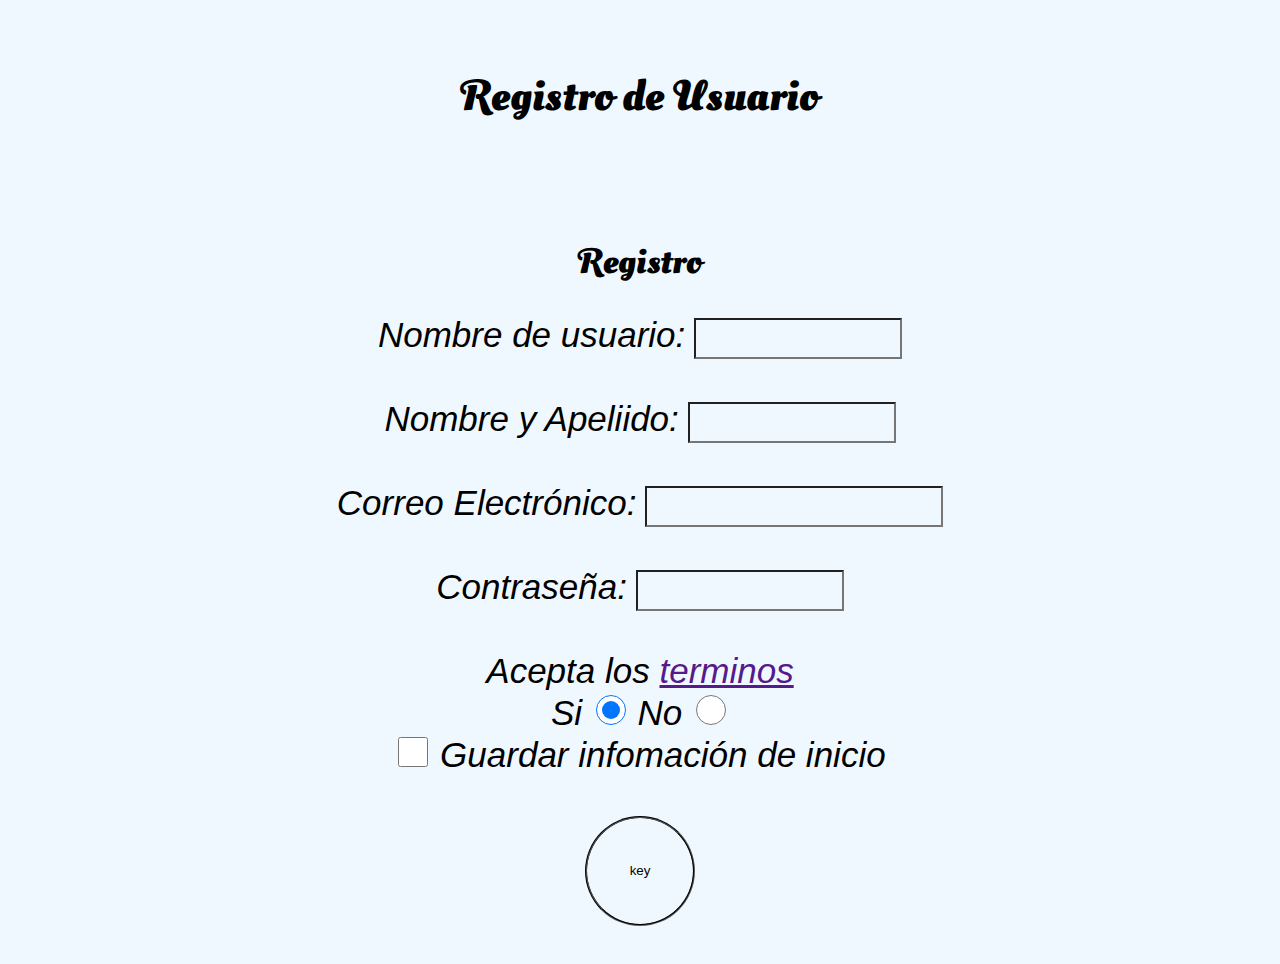
==== index.html @ 9b7217fb "Arreglos 2" ====
<!DOCTYPE html>
<html lang="en">
  <head>
    <meta charset="UTF-8" />
    <meta http-equiv="X-UA-Compatible" content="IE=edge" />
    <meta name="viewport" content="width=device-width, initial-scale=1.0" />
    <link rel="stylesheet" href="style.css" />
    <link rel="preconnect" href="https://fonts.googleapis.com" />
    <link rel="preconnect" href="https://fonts.gstatic.com" crossorigin />
    <link
      href="https://fonts.googleapis.com/css2?family=Oleo+Script+Swash+Caps&display=swap"
      rel="stylesheet"
    />
    <link
      rel="stylesheet"
      href="https://fonts.sandbox.google.com/css2?family=Material+Symbols+Outlined:opsz,wght,FILL,GRAD@48,400,0,0"
    />
    <title>Página de ingreso</title>
  </head>
  <body>
    <nav>
      <h1>Registro de Usuario</h1>
    </nav>
    <br />
    <br />
    <form action="">
      <h2>Registro</h2>
      <label for="texto">Nombre de usuario:</label>
      <input type="text" name="usuario" id="usuario" required /> <br />
      <br />
      <label for="text">Nombre y Apeliido:</label>
      <input type="text1" id="Name" required /> <br />
      <br />
      <label for="email">Correo Electrónico:</label>
      <input type="email" name="Correo" id="email" required /><br />
      <br />
      <label for="password">Contraseña:</label>
      <input
        type="password"
        name="contraseña"
        id="password"
        required
        minlength="8"
      /><br />
      <br />
      <label for="">Acepta los <a href="">terminos</a> </label><br />
      <label for="">Si</label>
      <input type="radio" name="op" id="R" checked />
      <label for="text">No</label>
      <input type="radio" name="op" id="R" /><br />

      <input type="checkbox" name="" id="R" />
      <label for="">Guardar infomación de inicio</label><br />
      <br />
      <button type="submit">
        <span class="material-symbols-outlined"> key </span>
      </button>
    </form>
  </body>
</html>
---- style.css ----
*{
    background-image: url("./fondo.jfif");
    background-color: aliceblue;
    background-repeat:unset; 
    justify-content: center;
    
    position: relative;
    
}
h1{
    font-size: 180%;
    font-family: 'Oleo Script Swash Caps';
   
}

h2{
    font-family: 'Oleo Script Swash Caps';
    font-size: 100%;
}
body{
    justify-content: center;
    padding: 30px;
    text-align: center;
    font-size: x-large;
}
form{
    background-color: aliceblue;
    font-size: 35px;
    text-align: center;
}
button{
    color: rgb(2, 0, 1);
    border-style:groove;
    padding: 15px 32px;
    display: inline-block;
    border-radius: 50%;
    width: 110px;
    height: 110px;
    
  
}

label{
    font-family:sans-serif;
    font-style: oblique;
    text-align: center;
    
}

input{
    width: 200px;
    height: 35px;
    font-size: 25px;
    align-items: center;
}

#R{
    width: 30px;
    height: 30px;
}

#email{
    width: 290px;
}
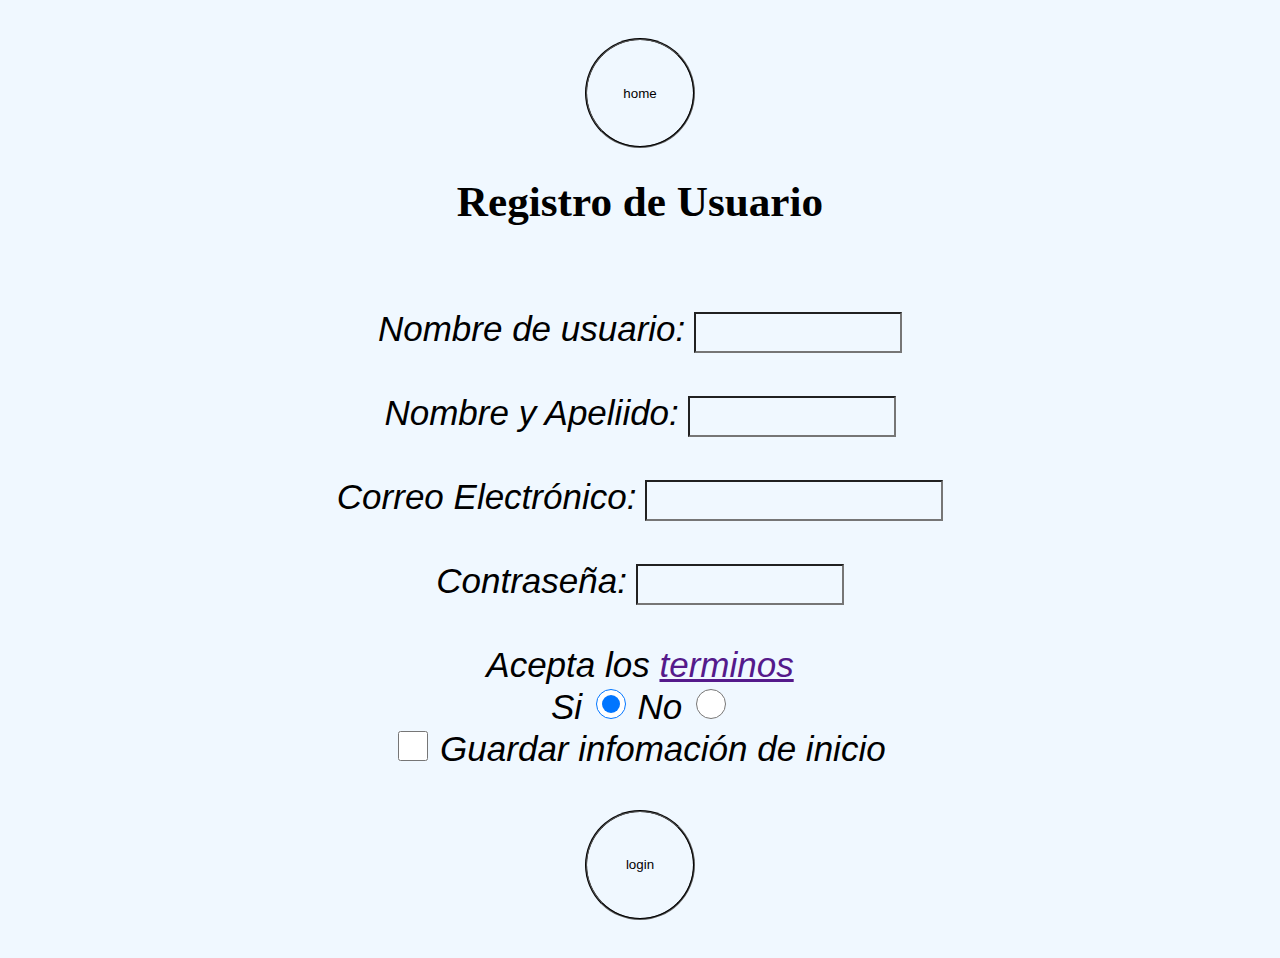
==== commit 55b2a35e: "Cambio de fuente" ====
--- a/index.html
+++ b/index.html
@@ -6,25 +6,33 @@
     <meta name="viewport" content="width=device-width, initial-scale=1.0" />
     <link rel="stylesheet" href="style.css" />
     <link rel="preconnect" href="https://fonts.googleapis.com" />
-    <link rel="preconnect" href="https://fonts.gstatic.com" crossorigin />
     <link
-      href="https://fonts.googleapis.com/css2?family=Oleo+Script+Swash+Caps&display=swap"
+      href="https://fonts.googleapis.com/css2?family=Cinzel&display=swap"
+      rel="stylesheet"
+    />
+    <link
+      href="https://fonts.googleapis.com/css2?family=Cinzel&display=swap"
       rel="stylesheet"
     />
     <link
       rel="stylesheet"
       href="https://fonts.sandbox.google.com/css2?family=Material+Symbols+Outlined:opsz,wght,FILL,GRAD@48,400,0,0"
     />
+
     <title>Página de ingreso</title>
   </head>
   <body>
+    <nav>
+      <button type="button" id="B1">
+        <span class="material-symbols-outlined"> home </span>
+      </button>
+    </nav>
     <nav>
       <h1>Registro de Usuario</h1>
     </nav>
     <br />
     <br />
     <form action="">
-      <h2>Registro</h2>
       <label for="texto">Nombre de usuario:</label>
       <input type="text" name="usuario" id="usuario" required /> <br />
       <br />
@@ -53,7 +61,7 @@
       <label for="">Guardar infomación de inicio</label><br />
       <br />
       <button type="submit">
-        <span class="material-symbols-outlined"> key </span>
+        <span class="material-symbols-outlined"> login </span>
       </button>
     </form>
   </body>
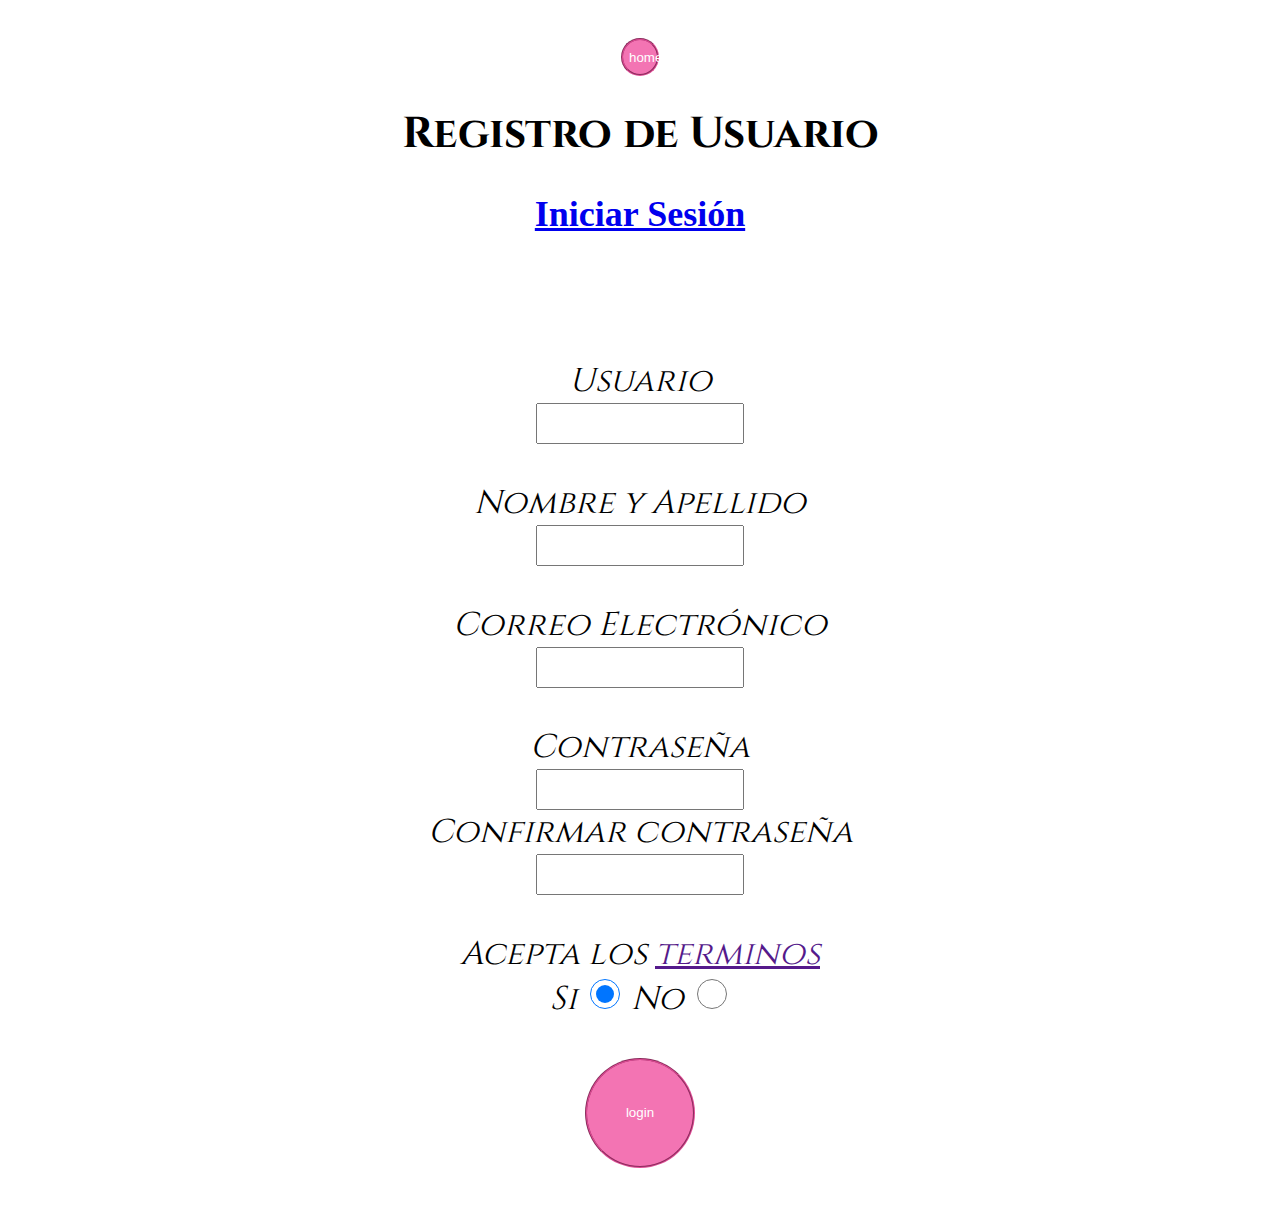
==== commit dbbf6a57: "Detalles" ====
--- a/index.html
+++ b/index.html
@@ -29,20 +29,31 @@
     </nav>
     <nav>
       <h1>Registro de Usuario</h1>
+      </nav>
+      <nav></nav>
+      <h2 id="In"><a href="./Inicio.html" id="In" >Iniciar Sesión</a></h2>
     </nav>
     <br />
     <br />
     <form action="">
-      <label for="texto">Nombre de usuario:</label>
+      <label for="texto">Usuario</label><br>
       <input type="text" name="usuario" id="usuario" required /> <br />
       <br />
-      <label for="text">Nombre y Apeliido:</label>
+      <label for="text">Nombre y Apellido</label><br>
       <input type="text1" id="Name" required /> <br />
       <br />
-      <label for="email">Correo Electrónico:</label>
-      <input type="email" name="Correo" id="email" required /><br />
+      <label for="email">Correo Electrónico</label><br>
+      <input type="email" name="Correo" required /><br />
       <br />
-      <label for="password">Contraseña:</label>
+      <label for="password">Contraseña</label><br>
+      <input
+        type="password"
+        name="contraseña"
+        id="password"
+        required
+        minlength="8"
+      /><br />
+      <label for="password">Confirmar contraseña</label><br>
       <input
         type="password"
         name="contraseña"
@@ -56,10 +67,7 @@
       <input type="radio" name="op" id="R" checked />
       <label for="text">No</label>
       <input type="radio" name="op" id="R" /><br />
-
-      <input type="checkbox" name="" id="R" />
-      <label for="">Guardar infomación de inicio</label><br />
-      <br />
+      <br>
       <button type="submit">
         <span class="material-symbols-outlined"> login </span>
       </button>
--- a/style.css
+++ b/style.css
@@ -1,64 +1,67 @@
-*{
-    background-image: url("./fondo.jfif");
-    background-color: aliceblue;
-    background-repeat:unset; 
-    justify-content: center;
-    
-    position: relative;
-    
+* {
+  justify-content: center;
+  position: relative;
+  text-align: center;
 }
-h1{
-    font-size: 180%;
-    font-family: 'Oleo Script Swash Caps';
-   
+#B1{
+    width: 38px;
+    height: 38px;
+    text-align: left;
+}
+h1 {
+  background-image: url("./fondo.jfif");
+  font-size: 180%;
+  font-family: 'Cinzel', serif;
 }
 
-h2{
-    font-family: 'Oleo Script Swash Caps';
-    font-size: 100%;
+body {
+  background-image: url("./fondo.jfif");
+  justify-content: center;
+  padding: 30px;
+  text-align: center;
+  font-size: x-large;
+
 }
-body{
-    justify-content: center;
-    padding: 30px;
-    text-align: center;
-    font-size: x-large;
+form {
+  padding-top: 40px;
+  padding-bottom: 20px;
+  background-color: white;
+  text-align: center;
+  width: 690px;
+  font-size: 33px;
+  display:inline-block;
+  border-radius: 10%;
 }
-form{
-    background-color: aliceblue;
-    font-size: 35px;
-    text-align: center;
-}
-button{
-    color: rgb(2, 0, 1);
-    border-style:groove;
-    padding: 15px 32px;
-    display: inline-block;
-    border-radius: 50%;
-    width: 110px;
-    height: 110px;
-    
-  
+button {
+  color: white;
+  background-color:rgb(243, 116, 179);
+  border-color: rgb(223, 75, 149);
+  border-style:groove;
+  display: inline-block;
+  border-radius: 50%;
+  width: 110px;
+  height: 110px;
 }
 
-label{
-    font-family:sans-serif;
-    font-style: oblique;
-    text-align: center;
-    
+label {
+    font-family: 'Cinzel';
+  font-style: oblique;
+  text-align: center;
 }
 
-input{
-    width: 200px;
-    height: 35px;
-    font-size: 25px;
-    align-items: center;
+input {
+  width: 200px;
+  height: 35px;
+  font-size: 30px;
+  align-items: center;
+  font-family: 'Cinzel', serif;
+  }
+
+#R {
+  width: 30px;
+  height: 30px;
 }
 
-#R{
-    width: 30px;
-    height: 30px;
+#email {
+  width: 250px;
 }
-
-#email{
-    width: 290px;
-}
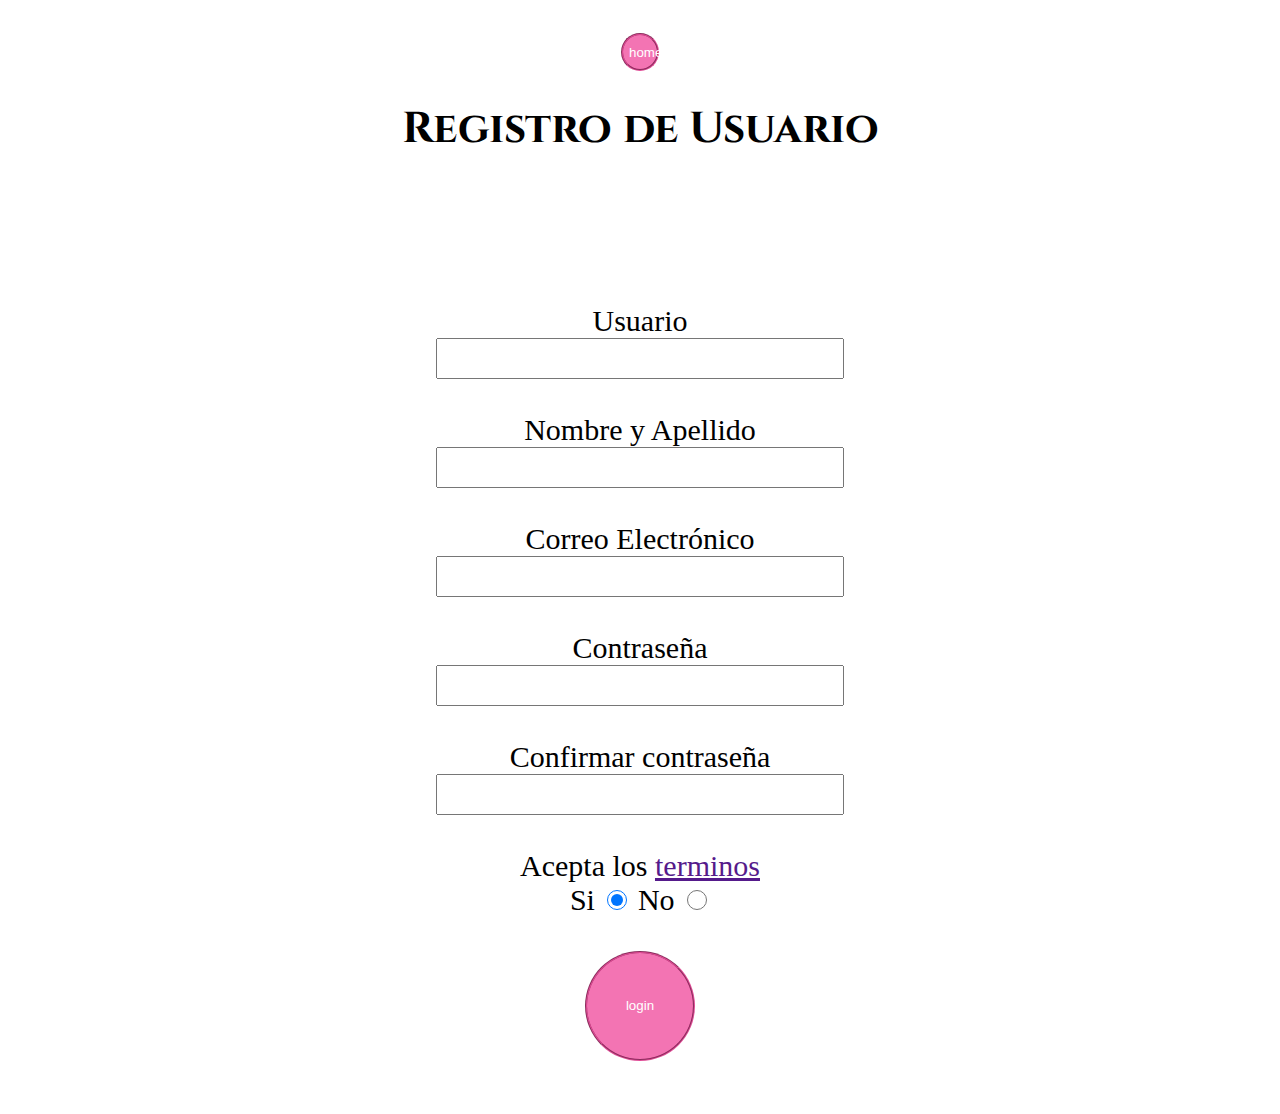
==== commit 736efbfd: "Arreglos finales" ====
--- a/index.html
+++ b/index.html
@@ -53,6 +53,7 @@
         required
         minlength="8"
       /><br />
+      <br>
       <label for="password">Confirmar contraseña</label><br>
       <input
         type="password"
--- a/style.css
+++ b/style.css
@@ -1,37 +1,41 @@
 * {
   justify-content: center;
   position: relative;
-  text-align: center;
+
 }
 #B1{
     width: 38px;
     height: 38px;
     text-align: left;
 }
+
 h1 {
-  background-image: url("./fondo.jfif");
+  
   font-size: 180%;
   font-family: 'Cinzel', serif;
 }
-
+h2{
+  font-family: Verdana;
+  font-size: 90%;
+}
 body {
-  background-image: url("./fondo.jfif");
+  background-image: url("./pexels-gradienta-6985132.jpg");
   justify-content: center;
-  padding: 30px;
+  padding: 25px;
   text-align: center;
   font-size: x-large;
 
 }
 form {
-  padding-top: 40px;
+  padding-top: 20px;
   padding-bottom: 20px;
   background-color: white;
-  text-align: center;
   width: 690px;
-  font-size: 33px;
+  font-size: 30px;
   display:inline-block;
   border-radius: 10%;
 }
+
 button {
   color: white;
   background-color:rgb(243, 116, 179);
@@ -44,24 +48,69 @@
 }
 
 label {
-    font-family: 'Cinzel';
-  font-style: oblique;
-  text-align: center;
+    font-family:Verdana;
+  text-align:left;
 }
 
 input {
-  width: 200px;
+  width: 400px;
   height: 35px;
   font-size: 30px;
   align-items: center;
-  font-family: 'Cinzel', serif;
+  font-family:Verdana;
   }
 
-#R {
-  width: 30px;
-  height: 30px;
+#info{
+  font-size: 20px;
+  align-items: center;
+  font-family:Verdana;
 }
 
-#email {
-  width: 250px;
+#R {
+  width: 20px;
+  height: 20px;
 }
+
+#In{
+  color: white;
+}
+
+#Inicio{
+  font-size: 180%;
+  font-family: 'Cinzel', serif;
+}
+
+#F2{
+  display:inline-block;
+  border-radius: 10%;
+  width: 390px;
+  font-size: 25px;
+}
+
+#us{
+  width: 200px;
+  height: 35px;
+  font-size: 15px;
+  align-items: center;
+  font-family:Verdana;
+}
+
+#uss{
+  align-items: center;
+  font-size: 10px;
+}
+
+#Home{
+ text-decoration: none;
+}
+
+#bot{
+  color: white;
+  background-color:rgb(243, 116, 179);
+  border-color: rgb(223, 75, 149);
+  border-style:groove;
+  display: inline-block;
+  border-radius: 50%;
+  width: 70px;
+  height: 70px;
+}
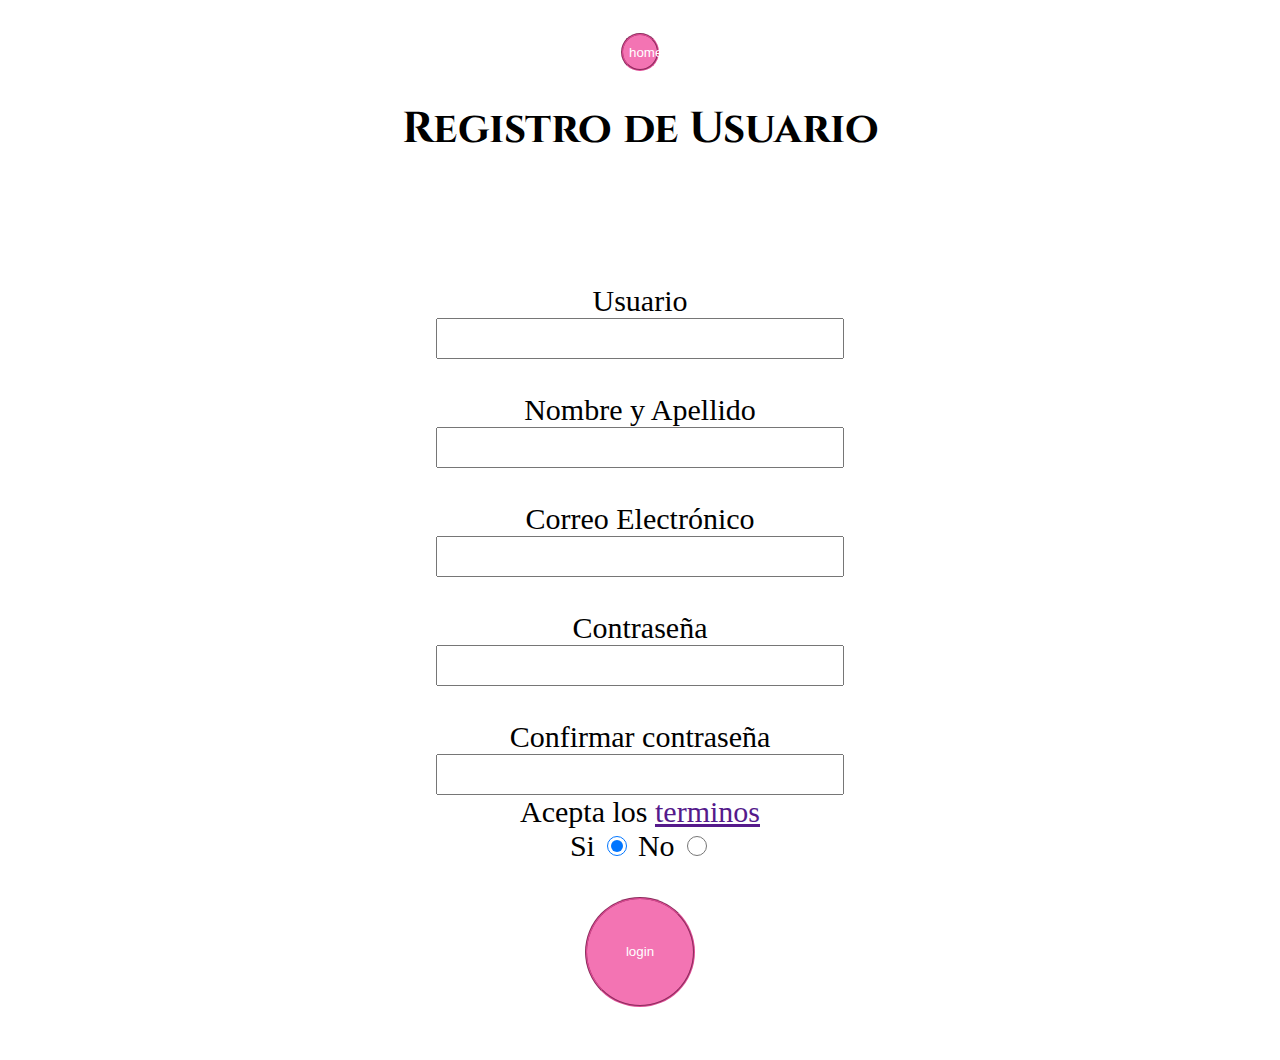
==== commit f03107f7: "Arreglos finales" ====
--- a/index.html
+++ b/index.html
@@ -33,9 +33,8 @@
       <nav></nav>
       <h2 id="In"><a href="./Inicio.html" id="In" >Iniciar Sesión</a></h2>
     </nav>
-    <br />
-    <br />
     <form action="">
+      <br>
       <label for="texto">Usuario</label><br>
       <input type="text" name="usuario" id="usuario" required /> <br />
       <br />
@@ -62,11 +61,10 @@
         required
         minlength="8"
       /><br />
-      <br />
-      <label for="">Acepta los <a href="">terminos</a> </label><br />
-      <label for="">Si</label>
+      <label for="" id="Ter">Acepta los <a href="">terminos</a> </label><br />
+      <label for="" id="Ter">Si</label>
       <input type="radio" name="op" id="R" checked />
-      <label for="text">No</label>
+      <label for="text" id="Ter">No</label>
       <input type="radio" name="op" id="R" /><br />
       <br>
       <button type="submit">
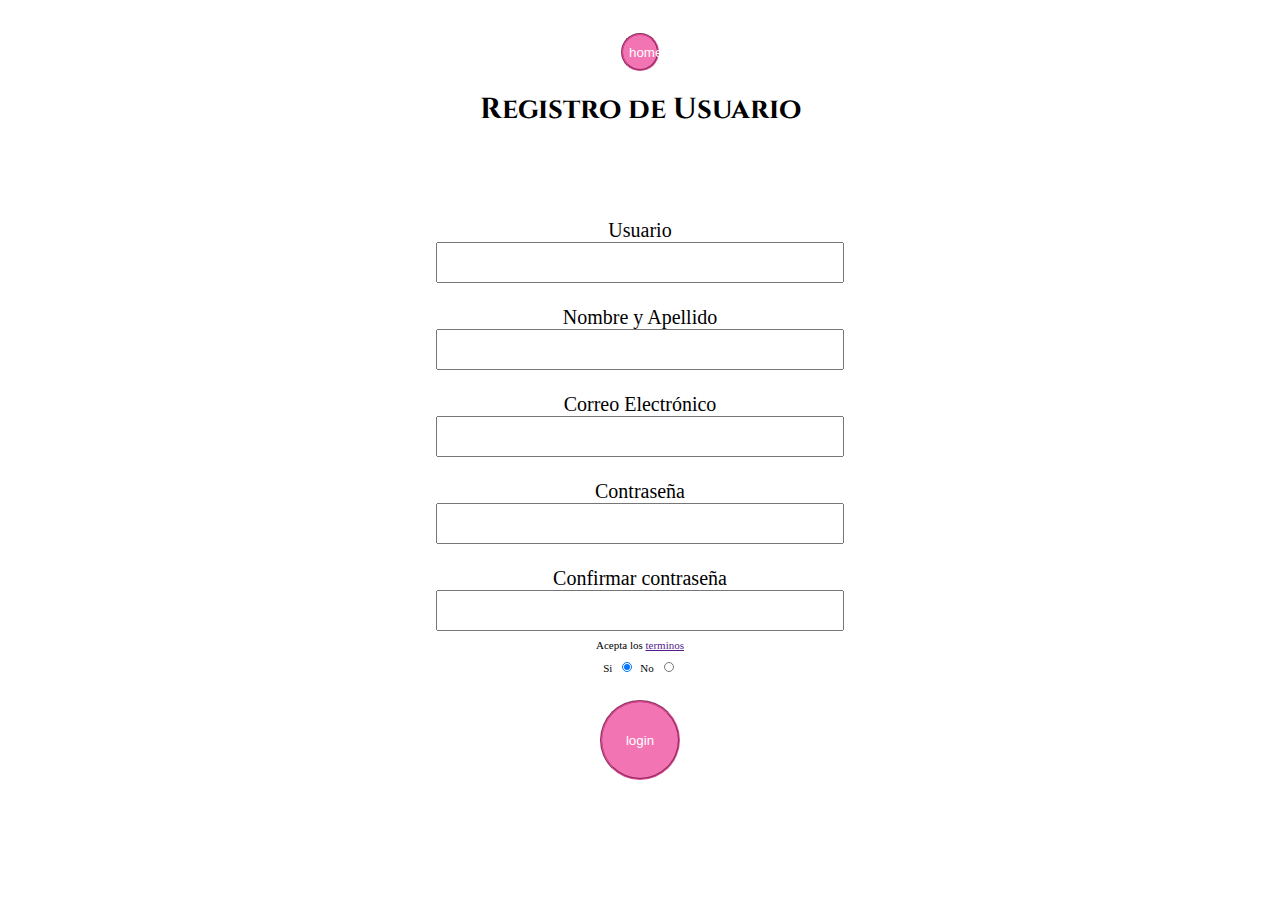
==== commit b95c2751: "Arreglos 2" ====
--- a/index.html
+++ b/index.html
@@ -31,7 +31,7 @@
       <h1>Registro de Usuario</h1>
       </nav>
       <nav></nav>
-      <h2 id="In"><a href="./Inicio.html" id="In" >Iniciar Sesión</a></h2>
+      <h2 id="In"><a href="./index2.html" id="In" >Iniciar Sesión</a></h2>
     </nav>
     <form action="">
       <br>
--- a/style.css
+++ b/style.css
@@ -11,13 +11,10 @@
 
 h1 {
   
-  font-size: 180%;
+  font-size: 120%;
   font-family: 'Cinzel', serif;
 }
-h2{
-  font-family: Verdana;
-  font-size: 90%;
-}
+
 body {
   background-image: url("./pexels-gradienta-6985132.jpg");
   justify-content: center;
@@ -27,11 +24,11 @@
 
 }
 form {
-  padding-top: 20px;
-  padding-bottom: 20px;
+  padding-top: 5px;
+  padding-bottom: 10px;
   background-color: white;
-  width: 690px;
-  font-size: 30px;
+  width: 500px;
+  font-size: 20px;
   display:inline-block;
   border-radius: 10%;
 }
@@ -43,8 +40,8 @@
   border-style:groove;
   display: inline-block;
   border-radius: 50%;
-  width: 110px;
-  height: 110px;
+  width: 80px;
+  height: 80px;
 }
 
 label {
@@ -55,11 +52,13 @@
 input {
   width: 400px;
   height: 35px;
-  font-size: 30px;
+  font-size: 20px;
   align-items: center;
   font-family:Verdana;
   }
-
+#Ter{
+  font-size: 11px;
+}
 #info{
   font-size: 20px;
   align-items: center;
@@ -67,12 +66,13 @@
 }
 
 #R {
-  width: 20px;
-  height: 20px;
+  width: 10px;
+  height: 10px;
 }
 
 #In{
   color: white;
+  font-size: 90%;
 }
 
 #Inicio{
@@ -83,7 +83,7 @@
 #F2{
   display:inline-block;
   border-radius: 10%;
-  width: 390px;
+  width: 300px;
   font-size: 25px;
 }
 
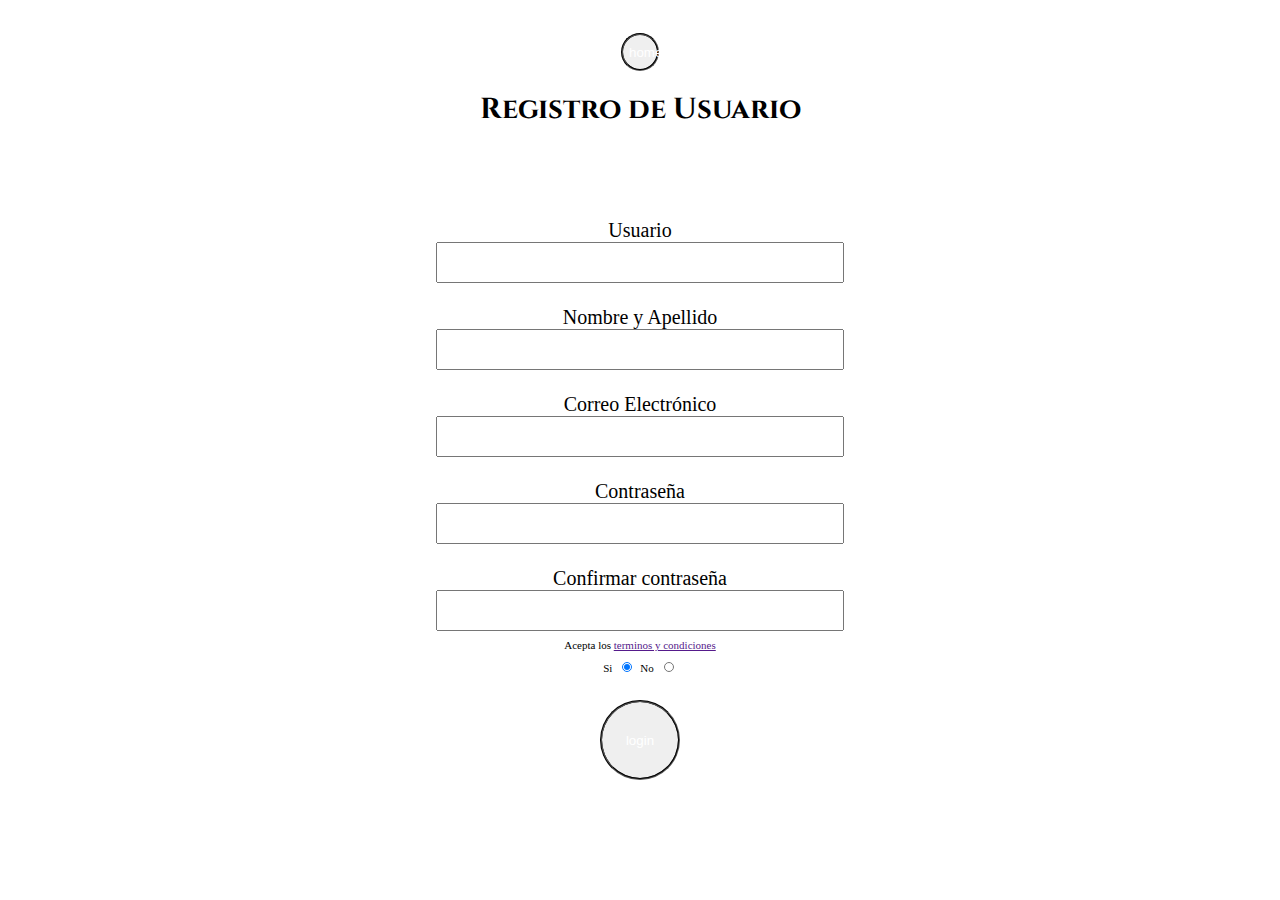
==== commit 1a62847c: "Retoques finales" ====
--- a/index.html
+++ b/index.html
@@ -61,13 +61,13 @@
         required
         minlength="8"
       /><br />
-      <label for="" id="Ter">Acepta los <a href="">terminos</a> </label><br />
+      <label for="" id="Ter">Acepta los <a href="">terminos y condiciones</a> </label><br />
       <label for="" id="Ter">Si</label>
       <input type="radio" name="op" id="R" checked />
       <label for="text" id="Ter">No</label>
       <input type="radio" name="op" id="R" /><br />
       <br>
-      <button type="submit">
+      <button type="submit"> 
         <span class="material-symbols-outlined"> login </span>
       </button>
     </form>
--- a/style.css
+++ b/style.css
@@ -35,8 +35,7 @@
 
 button {
   color: white;
-  background-color:rgb(243, 116, 179);
-  border-color: rgb(223, 75, 149);
+  background-image: url("./pexels-gradienta-6985132.jpg");
   border-style:groove;
   display: inline-block;
   border-radius: 50%;
@@ -102,12 +101,12 @@
 
 #Home{
  text-decoration: none;
+ color: white;
 }
 
 #bot{
   color: white;
-  background-color:rgb(243, 116, 179);
-  border-color: rgb(223, 75, 149);
+  background-image: url("./pexels-gradienta-6985132.jpg");
   border-style:groove;
   display: inline-block;
   border-radius: 50%;
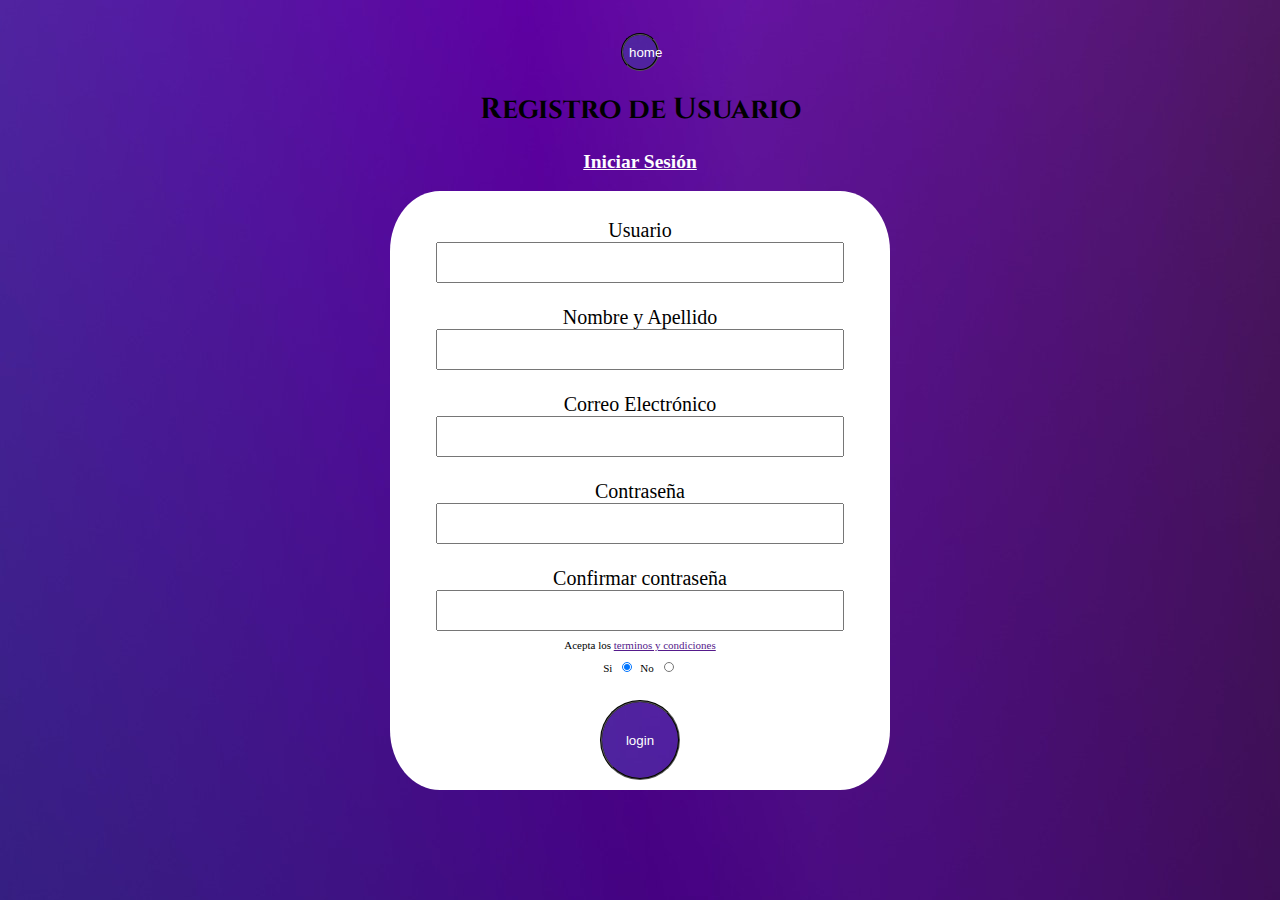
==== commit a78ad34e: "Arreglos" ====
--- a/index.html
+++ b/index.html
@@ -30,7 +30,6 @@
     <nav>
       <h1>Registro de Usuario</h1>
       </nav>
-      <nav></nav>
       <h2 id="In"><a href="./index2.html" id="In" >Iniciar Sesión</a></h2>
     </nav>
     <form action="">
--- a/style.css
+++ b/style.css
@@ -112,4 +112,4 @@
   border-radius: 50%;
   width: 70px;
   height: 70px;
-}
+}